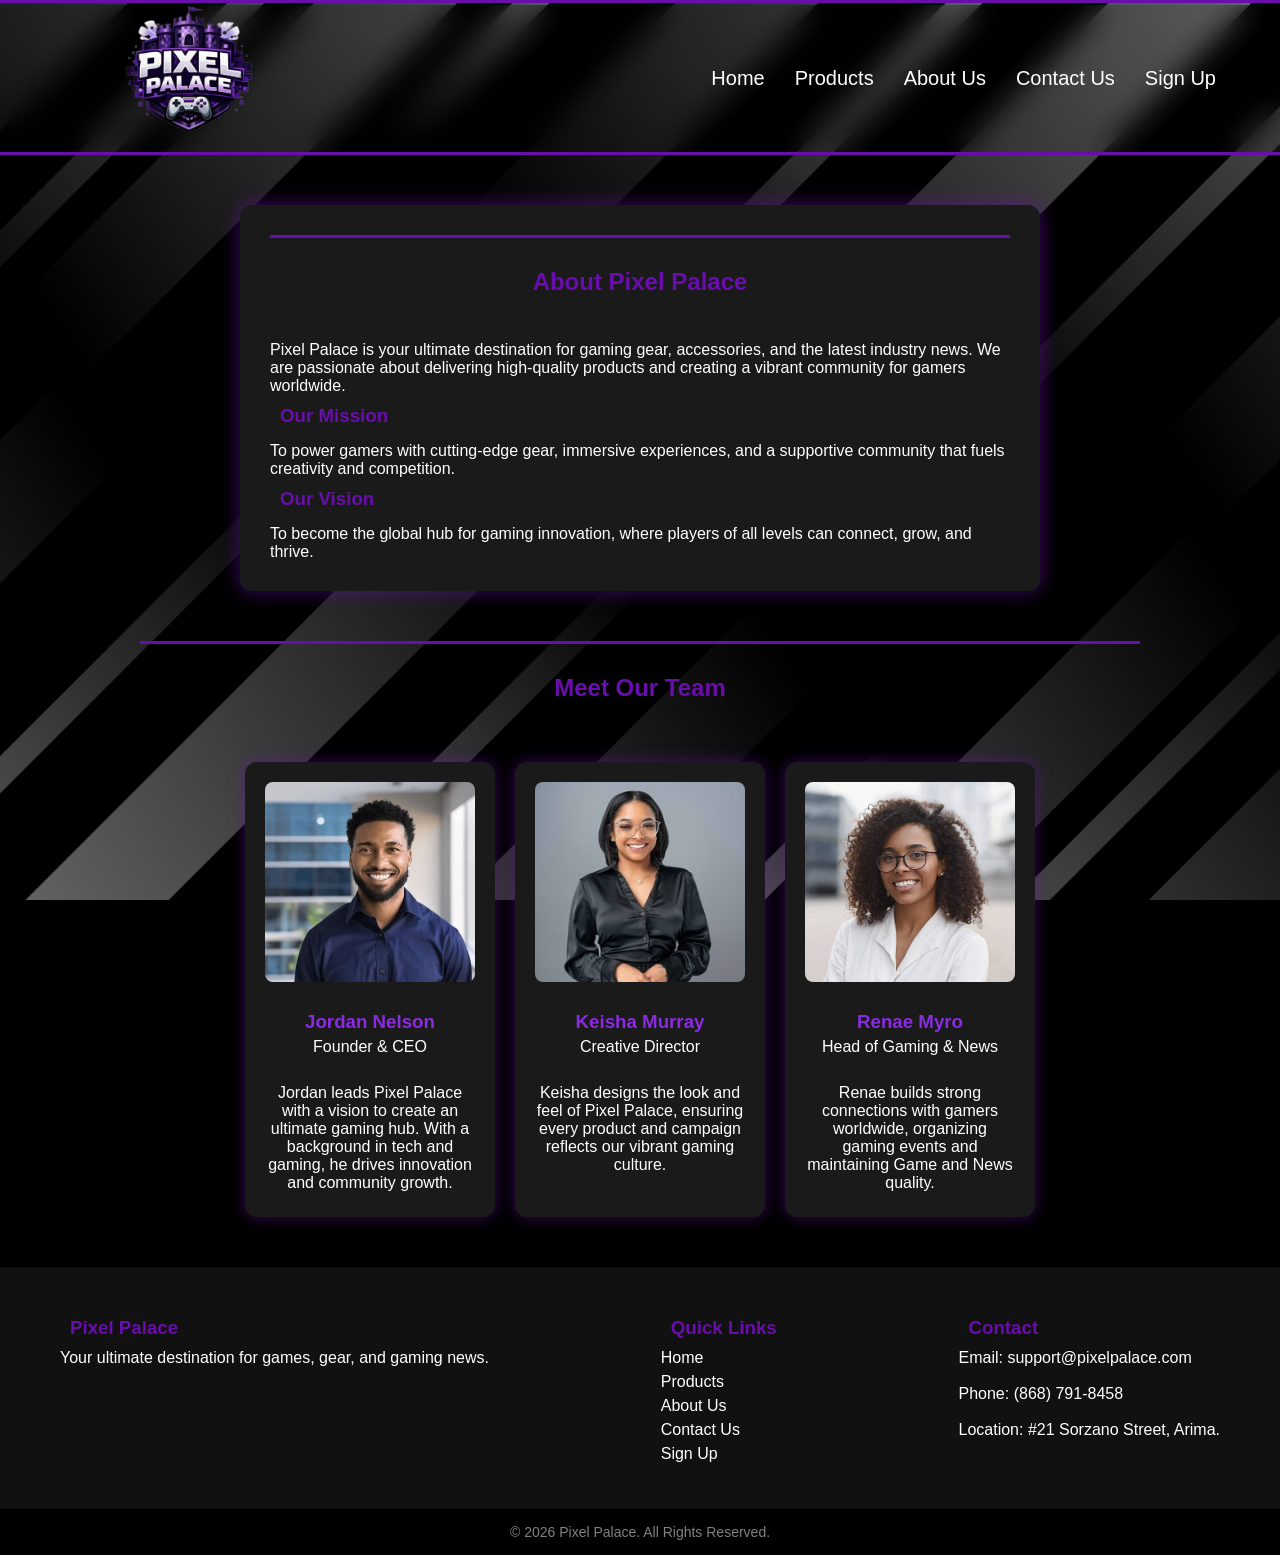
==== about.html @ 969d71c6 "Add files via upload" ====
<!DOCTYPE html>
<html lang="en">
<head>
  <meta charset="UTF-8">
  <title>About Us - Pixel Palace</title>
  <link rel="stylesheet" href="styles.css">
</head>
<body>
  <h2 style="text-align:center; padding:1px"></h2>

    <nav aria-label="Main navigation">
      <div class="logo">
        <img src="images/logo.png" alt="Pixel Palace Logo">
      </div>
      <ul class="nav-links">
        <li><a href="homepage.html" aria-label="Go to Home page">Home</a></li>
        <li><a href="products.html" aria-label="View Products page">Products</a></li>
        <li><a href="about.html" aria-label="Learn more About Us">About Us</a></li>
        <li><a href="contact.html" aria-label="Open Contact Us page">Contact Us</a></li>
        <li><a href="signup.html" aria-label="Go to Sign Up page">Sign Up</a></li>
      </ul>
    </nav>

  <section class="about">
    <h2>About Pixel Palace</h2>
    <p>Pixel Palace is your ultimate destination for gaming gear, accessories, and the latest industry news. We are passionate about delivering high-quality products and creating a vibrant community for gamers worldwide.</p>

    <h3>Our Mission</h3>
    <p>To power gamers with cutting-edge gear, immersive experiences, and a supportive community that fuels creativity and competition.</p>

    <h3>Our Vision</h3>
    <p>To become the global hub for gaming innovation, where players of all levels can connect, grow, and thrive.</p>
  </section>

  <section class="team">
    <h2>Meet Our Team</h2>
    <div class="team-grid">
      <div class="team-member">
        <img src="images/jordan.jpg" alt="Jordan - Founder & CEO">
        <h3>Jordan Nelson</h3>
        <p>Founder & CEO</p>
        <br>
        <p>Jordan leads Pixel Palace with a vision to create an ultimate gaming hub. With a background in tech and gaming, he drives innovation and community growth.</p>
      </div>

      <div class="team-member">
        <img src="images/keisha.jpg" alt="Keisha - Creative Director">
        <h3>Keisha Murray</h3>
        <p>Creative Director</p>
        <br>
        <p>Keisha designs the look and feel of Pixel Palace, ensuring every product and campaign reflects our vibrant gaming culture.</p>
      </div>

      <div class="team-member">
        <img src="images/renae.jpg" alt="Renae - Head of Gaming & News">
        <h3>Renae Myro</h3>
        <p>Head of Gaming & News</p>
        <br>
        <p>Renae builds strong connections with gamers worldwide, organizing gaming events and maintaining Game and News quality.</p>
      </div>
    </div>
  </section>

  <footer class="footer" role="contentinfo">
      <div class="footer-container">
        <div class="footer-section" aria-label="About Pixel Palace">
          <h3>Pixel Palace</h3>
          <p>Your ultimate destination for games, gear, and gaming news.</p>
        </div>

        <div class="footer-section" aria-label="Quick Links">
          <h3>Quick Links</h3>
          <ul>
            <li><a href="homepage.html" aria-label="Go to Home page">Home</a></li>
            <li><a href="products.html" aria-label="View Products page">Products</a></li>
            <li><a href="about.html" aria-label="Learn more About Us">About Us</a></li>
            <li><a href="contact.html" aria-label="Open Contact Us page">Contact Us</a></li>
            <li><a href="signup.html" aria-label="Go to Sign Up page">Sign Up</a></li>
          </ul>
        </div>

        <div class="footer-section" aria-label="Contact Information">
          <h3>Contact</h3>
          <p>Email: support@pixelpalace.com</p>
          <br>
          <p>Phone: (868) 791-8458</p>
          <br>
          <p>Location: #21 Sorzano Street, Arima.</p>
        </div>
      </div>

      <div class="footer-bottom">
        <p>© 2026 Pixel Palace. All Rights Reserved.</p>
      </div>
    </footer>

    <script src="java.js"></script>
</body>
</html>
---- styles.css ----
/* ------HOMEPAGE------ */
*{
    margin: 0;
    padding:0;
    box-sizing:border-box;
}

body {
    font-family: sans-serif;
    background: rgb(0, 0, 0);
    color:white;
    background-image: url("./images/back2.jpg");
    background-repeat: repeat;
    background-size: cover;
    background-position: center;
    justify-content: center;
    align-items: center;
    background-attachment: fixed; 
}
nav {
    
    height: 150px; overflow: visible;  
    padding: 30px 5%;
    background: rgba(0, 0, 0, 0.05);
    font-weight: bold;
    border-bottom: 3px solid rgba(106, 13, 173, 5);
    backdrop-filter: blur(15px);
    margin-bottom:0px;
    display:flex;
    align-items: center;
    justify-content: space-between;
}

.logo {
    font-size: 40px;
    font-weight: bold;
    color: rgb(106,13, 173);
    letter-spacing: 1px;
    
}
.nav-links {
    list-style: none;
    display: flex;
    gap:30px;
}
.nav-links li a {
    position: relative;
    font-size: 20px;
    font-weight: normal;
    text-decoration: none;
    color: white;
    transition: 0.3s;
}
.nav-links li a:hover {
    color: rgb(106,13, 173);
    text-shadow: 0 0 25px rgb(138, 9, 230);
}
.hero {
    min-height: 100vh;
    background-image: url(../images/back2.jpg);
    background-repeat: no-repeat;
    background-size: cover;
    background-position: center;
    background-attachment: fixed; 
    display: flex;
    justify-content: center;
    align-items: center;
}

.content {
    text-align: center;
    color: white;
}
.content h1{
    font-size: 65px;
    margin-bottom: 30px;
}
.content h2{
    font-size: 45px;
    margin-bottom: 10px;
}


.content .btn {
    font-size: 18px;
    padding: 10px 20px;
    color:white;
    text-shadow:0 0 25px rgb(138, 9, 230) ;
    background-color: rgb(106,13, 173);
    text-decoration: none;
    border-radius: 6px;
}
.content .btn:hover {
    background-color: rgb(152, 31, 238);
    color: rgb(0, 0, 0);
    text-shadow: 0 0 25px rgb(162, 39, 250);
    transition: 0.3s ease;
}

/* -------FEATURED GAMES------ */

.games-showcase {
    display: flex;
    gap: 20px;
    padding: 40px;
}

/* Each box */
.gamescard {
    background: #6a0dad;
    flex: 1;
    border-radius: 15px;
    overflow: hidden;
    position: relative;
    text-align: center;
}

/* Images inside box */
.gamescard img {
    width: 100%;
    height: 250px;
    object-fit: cover;
}

/* Text overlay */
.gamescard p {
    position: absolute;
    bottom: 10px;
    width: 100%;
    color: white;
    font-weight: bold;
}
.gamescard {
    transition: transform 0.3s ease;
}

.gamescard:hover {
    transform: scale(1.05);
}

/* HOVER EFFECT */
.gamescard:hover {
    transform: scale(1.08);
    box-shadow: 0 0 20px rgba(106, 13, 173, 0.8);
}


h2 {
    
    text-align: center;
     border-top: 3px solid rgba(106, 13, 173, 5);
     margin-bottom:0px;
     padding: 30px 5%;
}

.games-showcase{
text-align:center;
margin-top:40px;
}





/* -------NEWS------ */ 

.news-showcase {
    display: flex;
    gap: 20px;
    padding: 40px;
}

/* Each box */
.newscard {
    background: #6a0dad;
    flex: 1;
    border-radius: 15px;
    overflow: hidden;
    position: relative;
    text-align: center;
}

/* Images inside box */
.newscard img {
    width: 100%;
    height: 250px;
    object-fit: cover;
}

/* Text overlay */
.newscard p {
    position: absolute;
    bottom: 10px;
    width: 100%;
    color: white;
    font-weight: bold;
}
.newscard {
    transition: transform 0.3s ease;
}

.newscard:hover {
    transform: scale(1.05);
}

/* HOVER EFFECT */
.newscard:hover {
    transform: scale(1.08);
    box-shadow: 0 0 20px rgba(106, 13, 173, 0.8);
}


h2 {
    
    text-align: center;
     border-top: 3px solid rgba(106, 13, 173, 5);
     margin-bottom:0px;
     padding: 30px 5%;
}

.news-showcase{
text-align:center;
margin-top:40px;
}



/* -------FOOTER CSS------- */
.footer{
background:#111;
color:white;
margin-top:50px;
}

.footer-container{
max-width:1200px;
margin:auto;
display:flex;
justify-content:space-between;
gap:30px;
padding:40px 20px;
flex-wrap:wrap;
}

.footer-section h3{
margin-bottom:10px;
color:#6A0DAD;
}

.footer-section ul{
list-style:none;
}

.footer-section ul li{
margin-bottom:6px;
}

.footer-section a{
text-decoration:none;
color:white;
transition: 0.3s;
}

.footer-section a:hover{
color:#6A0DAD;
text-shadow: 0 0 25px rgb(138, 9, 230);
}

.footer-bottom{
text-align:center;
padding:15px;
background:black;
font-size:14px;
color:grey;
}


h3 {
    margin: 10px;
}

header {
    background: #6a0dad;
    padding: 10px 20px;
    display: flex;
    align-items: center;
    justify-content: space-between;
}

/* Keep nav aligned */
nav {
    display: flex;
    gap: 20px;
}
.logo img{ 
    width: 250px; height: auto; 
}



/* ----HOMEPAGE------ */

/* PRODUCTS */
.card {
    background: #1a1a1a;
    padding: 20px;
    text-align: center;
    border-radius: 12px;
    transition: transform 0.3s ease, box-shadow 0.3s ease;
    position: relative;
    overflow: hidden;
}

/* Hover Lift Effect */
.card:hover {
    transform: translateY(-10px) scale(1.03);
    box-shadow: 0 10px 25px rgba(106, 13, 173, 0.6);
}

/* Glow Animation */
.card::before {
    content: "";
    position: absolute;
    inset: 0;
    border-radius: 12px;
    padding: 2px;
    background: linear-gradient(45deg, #6a0dad, #ffffff, #6a0dad);
    -webkit-mask: linear-gradient(#000 0 0) content-box, linear-gradient(#000 0 0);
    -webkit-mask-composite: xor;
            mask-composite: exclude;
    opacity: 0;
    transition: opacity 0.3s ease;
}

.card:hover::before {
    opacity: 1;
}

/* Base button style */
.btn {
  background: #6a0dad;
  color: white;
  padding: 10px 20px;
  margin-top: 10px;
  display: inline-block;   /* not flex */
  border-radius: 6px;
  text-decoration: none;
  transition: all 0.3s ease;
  cursor: pointer;
  text-shadow: 0 0 10px rgba(138, 9, 230, 0.8);
}

/* Neon hover glow */
.btn:hover {
  background: #8a2be2;
  color: #000;
  transform: scale(1.1);
  box-shadow: 0 0 20px #6a0dad, 0 0 40px #8a2be2, 0 0 60px #a23ffa;
  text-shadow: 0 0 25px #a23ffa;
}

/* Focus state for keyboard navigation */
.btn:focus {
  outline: 3px solid #6a0dad;
  outline-offset: 2px;
}

/* Fade-in Animation (on page load) */
@keyframes fadeUp {
    from {
        opacity: 0;
        transform: translateY(30px);
    }
    to {
        opacity: 1;
        transform: translateY(0);
    }
}

.card {
    animation: fadeUp 0.6s ease forwards;
}

/* Stagger Effect (cards appear one after another) */
.card:nth-child(1) { animation-delay: 0.1s; }
.card:nth-child(2) { animation-delay: 0.3s; }
.card:nth-child(3) { animation-delay: 0.5s; }
.card:nth-child(4) { animation-delay: 0.7s; }






.footer-section {
    font-family: sans-serif;
}

.products {
  padding: 40px;
}

.grid {
  display: flex;
  flex-wrap: wrap;        /* allows multiple rows */
  justify-content: center;/* centers the cards */
  gap: 20px;              /* spacing between cards */
}

.grid .card {
  flex: 0 0 calc(25% - 20px); /* 4 cards per row */
  max-width: 250px;           /* consistent card size */
}

/* Tablet*/
@media (max-width: 1024px) {
  .grid .card {
    flex: 0 0 calc(50% - 20px);
    max-width: 300px;
  }
}

/* Mobile*/
@media (max-width: 600px) {
  .grid .card {
    flex: 0 0 100%;
    max-width: 100%;
  }
}


/* Product grid container */
.grid {
  display: flex;
  flex-wrap: wrap;
  justify-content: center;
  gap: 20px;
}

/* Each product card */
.grid .card {
  flex: 0 0 calc(25% - 20px); /* 4 per row on desktop */
  max-width: 300px;
  background: #1a1a1a;
  border-radius: 15px;
  padding: 15px;
  display: flex;
  flex-direction: column;
  align-items: center;
  justify-content: space-between;
}

/* Product images inside cards */
.grid .card img {
  width: 100%;
  height: 150px;
  object-fit: contain;   

}

/* Text inside card */
.grid .card h3,
.grid .card p {
  margin: 5px 0;
  text-align: center;
}


.grid .card .btn {
  margin-top: auto;           
}

/* ---------ABOUT | CONTACT US | SIGN UP -------- */

/* Shared section styles */
.about, .contact, .signup {
  max-width: 800px;
  margin: 50px auto;
  background: #1a1a1a;
  padding: 30px;
  border-radius: 12px;
  box-shadow: 0 0 20px rgba(106, 13, 173, 0.6);
}

.about h2, .contact h2, .signup h2 {
  color: #6a0dad;
  margin-bottom: 20px;
  text-align: center;
}

form {
  display: flex;
  flex-direction: column;
  gap: 15px;
}

form label {
  font-weight: bold;
}

form input, form textarea {
  padding: 10px;
  border-radius: 6px;
  border: none;
  outline: none;
}



.about {
  max-width: 800px;
  margin: 50px auto;
  background: #1a1a1a;
  padding: 30px;
  border-radius: 12px;
  box-shadow: 0 0 20px rgba(106, 13, 173, 0.6);
}

.about h2, .about h3 {
  color: #6a0dad;
  margin-bottom: 15px;
}

/* Team Section */
.team {
  max-width: 1000px;
  margin: 50px auto;
  text-align: center;
}

.team h2 {
  color: #6a0dad;
  margin-bottom: 30px;
}

.team-grid {
  display: flex;
  gap: 20px;
  justify-content: center;
  flex-wrap: wrap;
}

.team-member {
  background: #1a1a1a;
  padding: 20px;
  border-radius: 12px;
  width: 250px;
  text-align: center;
  box-shadow: 0 0 15px rgba(106, 13, 173, 0.5);
  transition: transform 0.3s ease;
}

.team-member:hover {
  transform: scale(1.05);
  box-shadow: 0 0 25px rgba(106, 13, 173, 0.8);
}

.team-member img {
  width: 100%;
  height: 200px;
  object-fit: cover;
  border-radius: 8px;
  margin-bottom: 15px;
}

.team-member h3 {
  margin: 10px 0 5px;
  color: #8a2be2;
}

.team-member p {
  margin: 5px 0;
}


/* ----------------------SIGN UP------------------ */

.success-message {
  margin-top: 15px;
  color: #00ff7f; /* neon green */
  font-weight: bold;
  text-align: center;
}

.error-message {
  margin-top: 15px;
  color: #ff4444; /* red */
  font-weight: bold;
  text-align: center;
}



.contact {
  max-width: 800px;
  margin: 50px auto;
  background: #1a1a1a;
  padding: 30px;
  border-radius: 12px;
  box-shadow: 0 0 20px rgba(106, 13, 173, 0.6);
}

.contact h2 {
  color: #6a0dad;
  margin-bottom: 20px;
  text-align: center;
}

.contact-details {
  margin-bottom: 20px;
}

.contact-details h3 {
  color: #8a2be2;
  margin-bottom: 10px;
}

.contact form {
  display: flex;
  flex-direction: column;
  gap: 15px;
}

.contact form label {
  font-weight: bold;
}

.contact form input,
.contact form textarea {
  padding: 10px;
  border-radius: 6px;
  border: none;
  outline: none;
}



/* -------- -THIS IS FOR THE DESKTOP | TABLET | PHONE ---------*/

/* TABLET  */
@media (max-width: 1024px) {
  .nav-links {
    gap: 15px;
    font-size: 0.95rem;
  }

  .games-showcase, .news-showcase {
    gap: 15px;
  }

  .gamescard, .newscard {
    flex: 1 1 45%; /* two cards per row */
  }

  .hero h1 {
    font-size: 2.2rem;
  }
}

/* TABLETS */
@media (max-width: 768px) {
  nav {
    flex-direction: column;
    align-items: center;
  }

  .nav-links {
    flex-direction: column;
    text-align: center;
    gap: 10px;
  }

  .gamescard, .newscard {
    flex: 1 1 100%; /* stack cards vertically */
  }

  .content {
    flex-direction: column;
    align-items: center;
  }

  .btn {
    width: 80%; 
    margin: 10px 0;
  }
}

/* PHONES */
@media (max-width: 480px) {
  body {
    font-size: 0.9rem;
    padding: 0 10px;
  }

  .hero h1 {
    font-size: 1.8rem;
    text-align: center;
  }

  .gamescard img, .newscard img {
    width: 100%;
    height: auto;
  }

  .btn {
    width: 100%; 
  }

  footer .footer-container {
    flex-direction: column;
    text-align: center;
    gap: 20px;
  }
}

/* KEYBOARD NAVIGABILITY */
a:focus, button:focus, input:focus, textarea:focus {
  outline: 3px solid #8a2be2; /* purple glow */
  outline-offset: 3px;
}

.btn:focus {
  box-shadow: 0 0 10px #6a0dad;
}
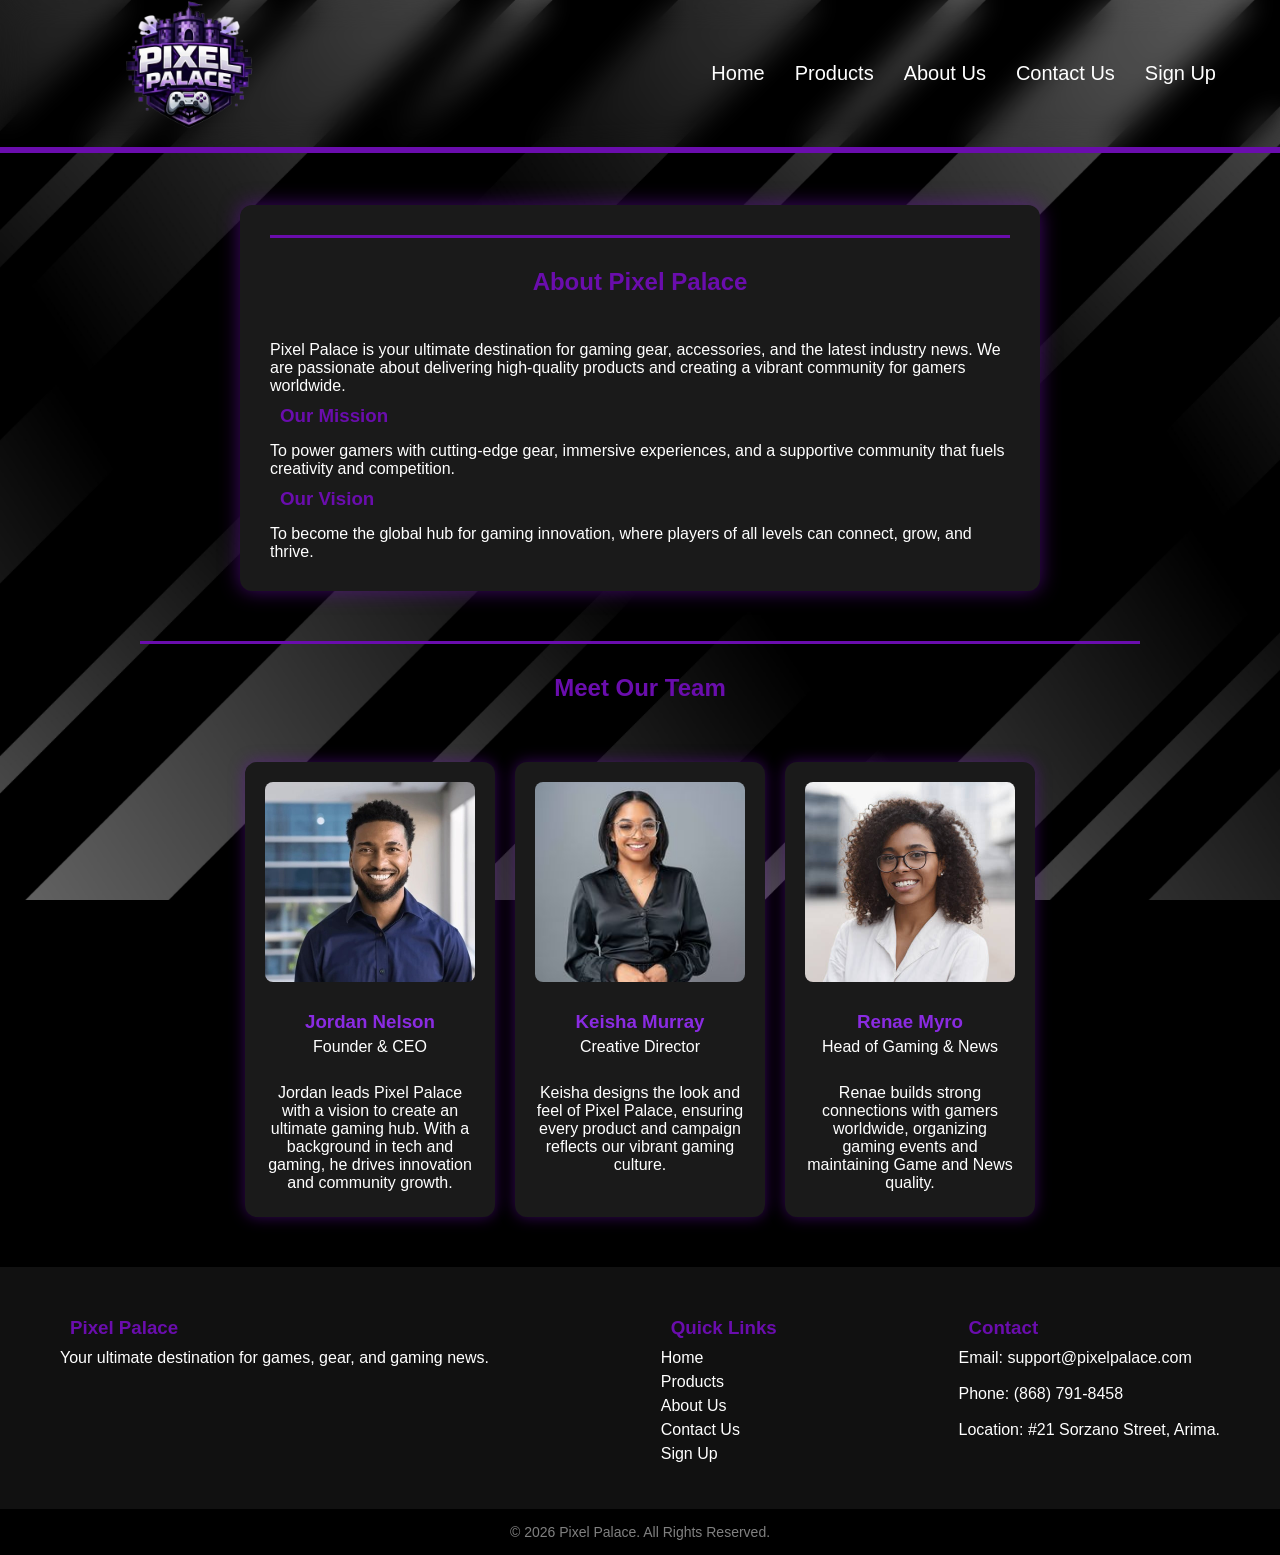
==== commit 269c6da5: "Add files via upload" ====
--- a/about.html
+++ b/about.html
@@ -4,6 +4,7 @@
   <meta charset="UTF-8">
   <title>About Us - Pixel Palace</title>
   <link rel="stylesheet" href="styles.css">
+  <meta name="viewport" content="width=device-width, initial-scale=1.0">
 </head>
 <body>
   <h2 style="text-align:center; padding:1px"></h2>
@@ -13,7 +14,7 @@
         <img src="images/logo.png" alt="Pixel Palace Logo">
       </div>
       <ul class="nav-links">
-        <li><a href="homepage.html" aria-label="Go to Home page">Home</a></li>
+        <li><a href="index.html" aria-label="Go to Home page">Home</a></li>
         <li><a href="products.html" aria-label="View Products page">Products</a></li>
         <li><a href="about.html" aria-label="Learn more About Us">About Us</a></li>
         <li><a href="contact.html" aria-label="Open Contact Us page">Contact Us</a></li>
@@ -71,7 +72,7 @@
         <div class="footer-section" aria-label="Quick Links">
           <h3>Quick Links</h3>
           <ul>
-            <li><a href="homepage.html" aria-label="Go to Home page">Home</a></li>
+            <li><a href="index.html" aria-label="Go to Home page">Home</a></li>
             <li><a href="products.html" aria-label="View Products page">Products</a></li>
             <li><a href="about.html" aria-label="Learn more About Us">About Us</a></li>
             <li><a href="contact.html" aria-label="Open Contact Us page">Contact Us</a></li>
--- a/styles.css
+++ b/styles.css
@@ -17,9 +17,16 @@
     justify-content: center;
     align-items: center;
     background-attachment: fixed; 
+    padding-top: 150px; /* equal to nav height */
 }
 nav {
     
+  position: fixed;
+  top: 0;
+  left: 0;
+  width: 100%;
+  z-index: 1000; /* keeps nav above other elements */
+  
     height: 150px; overflow: visible;  
     padding: 30px 5%;
     background: rgba(0, 0, 0, 0.05);
@@ -483,6 +490,10 @@
   box-shadow: 0 0 20px rgba(106, 13, 173, 0.6);
 }
 
+.about, .contact, .signup {
+  margin-top: 180px; /* pushes content below nav */
+}
+
 .about h2, .contact h2, .signup h2 {
   color: #6a0dad;
   margin-bottom: 20px;
@@ -637,80 +648,89 @@
 
 
 /* -------- -THIS IS FOR THE DESKTOP | TABLET | PHONE ---------*/
-
-/* TABLET  */
+/* Desktop (force row layout) */
+@media (min-width: 1025px) {
+  nav {
+    flex-direction: row;
+    justify-content: space-between;
+  }
+  .nav-links {
+    flex-direction: row;
+    gap: 30px;
+  }
+  .footer-container {
+    flex-direction: row;
+    text-align: left;
+  }
+}
+
+/* Tablet */
 @media (max-width: 1024px) {
-  .nav-links {
-    gap: 15px;
-    font-size: 0.95rem;
-  }
-
-  .games-showcase, .news-showcase {
-    gap: 15px;
-  }
-
+  .grid .card {
+    flex: 0 0 calc(50% - 20px);
+    max-width: 300px;
+  }
   .gamescard, .newscard {
-    flex: 1 1 45%; /* two cards per row */
-  }
-
+    flex: 1 1 45%;
+  }
   .hero h1 {
     font-size: 2.2rem;
   }
 }
 
-/* TABLETS */
+/* Smaller Tablet */
 @media (max-width: 768px) {
   nav {
     flex-direction: column;
     align-items: center;
-  }
-
+    text-align: center;
+  }
   .nav-links {
     flex-direction: column;
-    text-align: center;
-    gap: 10px;
-  }
-
-  .gamescard, .newscard {
-    flex: 1 1 100%; /* stack cards vertically */
-  }
-
-  .content {
+    gap: 15px;
+    margin-top: 10px;
+  }
+  .footer-container {
     flex-direction: column;
     align-items: center;
-  }
-
-  .btn {
-    width: 80%; 
-    margin: 10px 0;
-  }
-}
-
-/* PHONES */
+    text-align: center;
+    gap: 20px;
+  }
+  .footer-section {
+    width: 100%;
+  }
+  .gamescard, .newscard {
+    flex: 1 1 100%;
+  }
+}
+
+/* Phone */
 @media (max-width: 480px) {
   body {
     font-size: 0.9rem;
     padding: 0 10px;
   }
-
   .hero h1 {
     font-size: 1.8rem;
     text-align: center;
   }
-
   .gamescard img, .newscard img {
     width: 100%;
     height: auto;
   }
-
   .btn {
-    width: 100%; 
-  }
-
-  footer .footer-container {
-    flex-direction: column;
-    text-align: center;
-    gap: 20px;
+    width: 100%;
+  }
+  .footer-container {
+    padding: 20px;
+  }
+}
+
+/* On smaller screens, reduce spacing */
+@media (max-width: 768px) {
+  .about, .contact, .signup {
+    margin-top: 120px;
+    padding: 20px;
   }
 }
 
